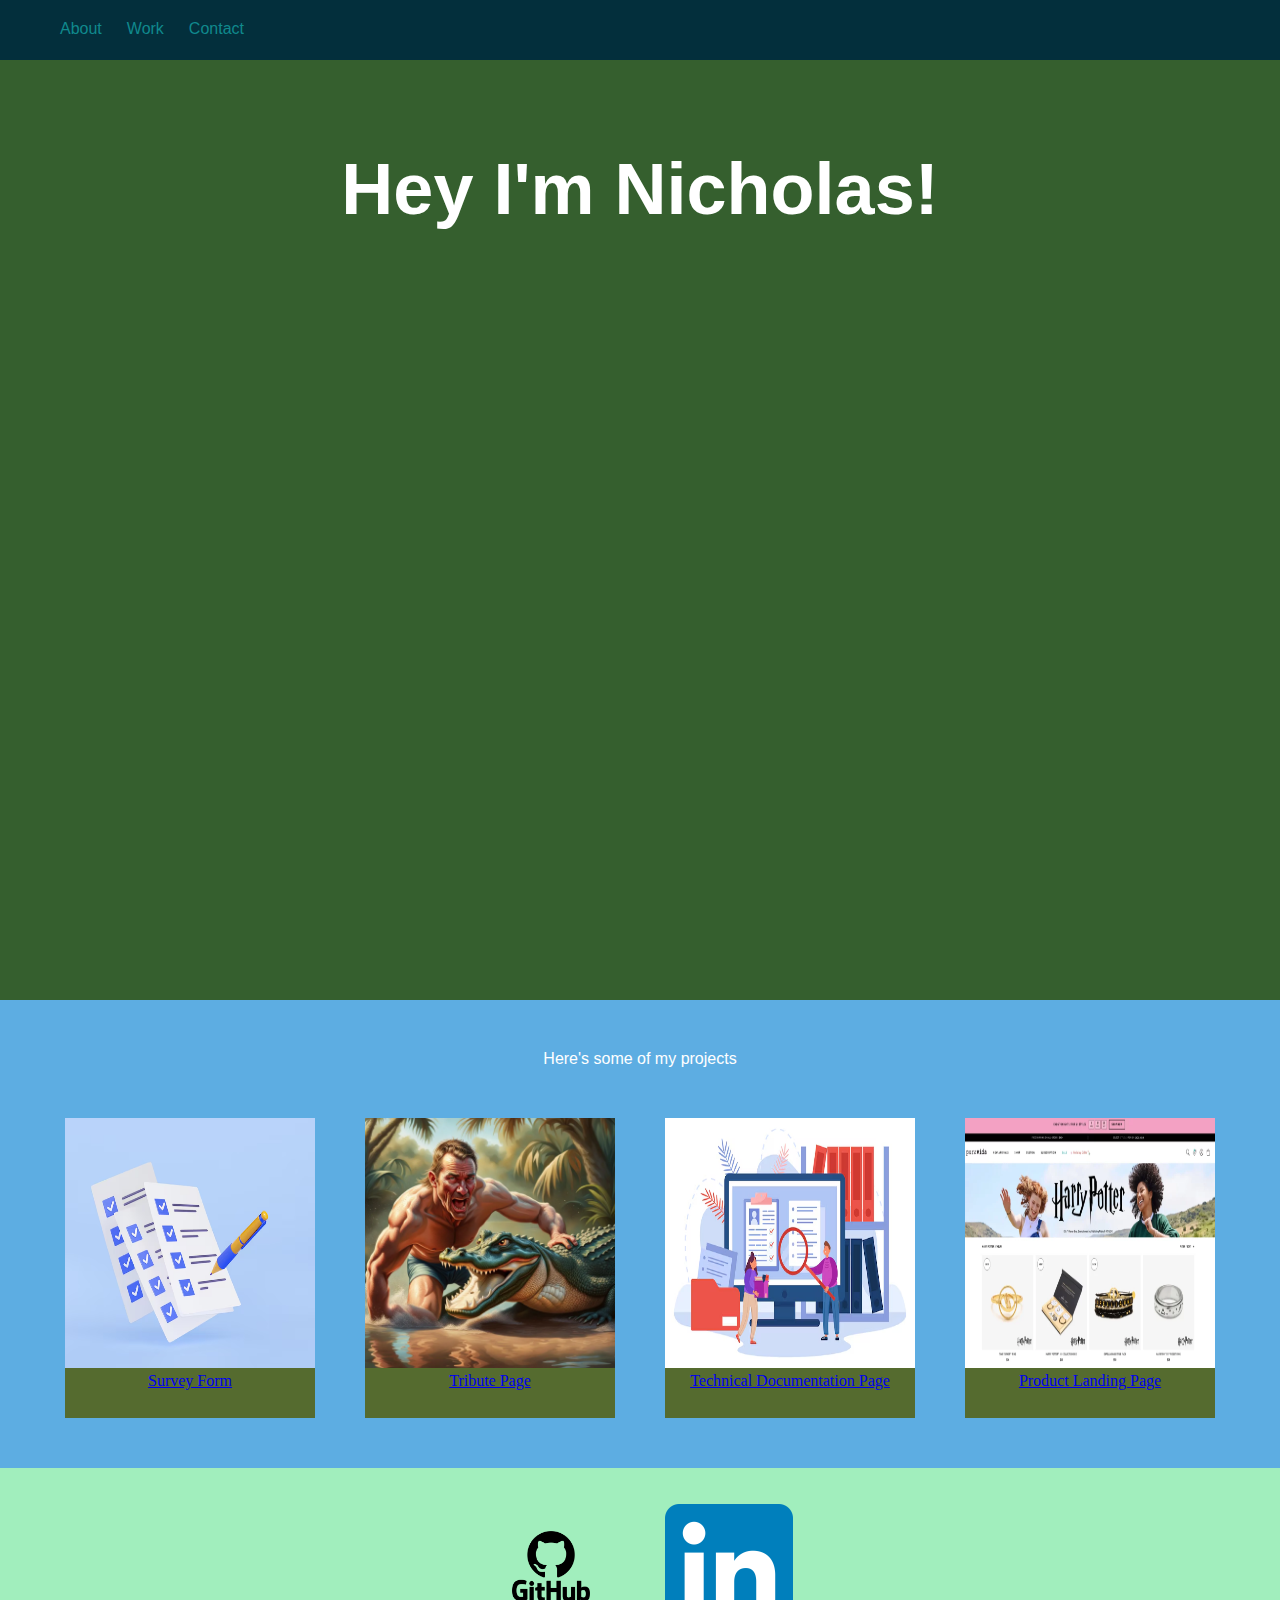
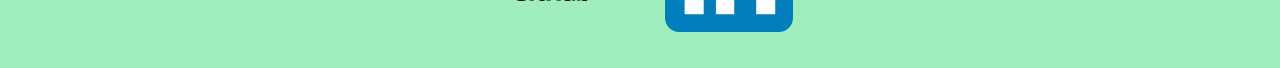
==== build-a-personal-portfolio-webpage/index.html @ 3ca8c760 "build-a-personal-portfolio-webpage" ====
<!DOCTYPE html>
<html>
  <head>
    <link rel="stylesheet" href="styles.css">
    <meta charset="utf-8">
    <meta name="viewport" content="width=device-width, initial-scale=1.0">
    <title>Personal Portfolio</title>
  </head>

  <body>
    <nav id="navbar">
      <div class="option">
        <a href="#welcome-section">About</a>
      </div>

      <div class="option">
        <a href="#projects">Work</a>
      </div>

      <div class="option">
        <a href="#contact">Contact</a>
      </div>
    </nav>

    <section id="welcome-section">
      <h1>Hey I'm Nicholas!</h1>
    </section>

    <section id="projects">
      <div class="heading"><header>Here's some of my projects</header></div>
      
      <div class="project-tile-links">
        <a href="build-a-survey-form\index.html" target="_blank">
          <div class="project-tile survey-form">
            <img src="build-a-survey-form\3d-illustration-pen-putting-blue-ticks-paper_107791-15675.avif"></img>
            Survey Form
          </div>
        </a>

        <a href="build-a-tribute-page\index.html" target="_blank">
          <div class="project-tile tribute-page">
            <img src="build-a-tribute-page\BsGDfkL45rkwVwpz7i50--1--3lq51.webp"></img>
            Tribute Page
          </div>
        </a>

        <a href="build-a-technical-documentation-page\index.html" target="_blank">
          <div class="project-tile technical-documentation">
            <img src="build-a-technical-documentation-page\search-digital-files.avif"></img>
            Technical Documentation Page
          </div>
        </a>

        <a href="build-a-product-landing-page\index.html" target="_blank">
          <div class="project-tile survey-form">
            <img src="build-a-product-landing-page\Screenshot-2024-11-11-at-16.38.45-1024x553.webp"></img>
            Product Landing Page
          </div>
        </a>
      </div>
    </section>

    <section id="contact">
      <a href="https://github.com/nickperi/" id="profile-link" target="_blank">
      <div class="github">
        <img src="GitHub-logo.png" alt="github icon"></img>
      </div>
      </a>

      <a href="https://www.linkedin.com/in/nicholas-pariag-65b96315b/" target="_blank">
        <div class="linkedin">
          <img src="LinkedIn_icon.svg.png" alt="linkedin icon"></img>
        </div>
      </a>
    </section>
  </body>
</html>
---- build-a-personal-portfolio-webpage/styles.css ----
body {
  text-align: center;
  margin: 0 0 0 0;
  overflow-x: hidden;
}

#navbar {
  width: 100vw;
  height: 25px;
  background-color: rgb(3,47,60);
  padding-top: 20px;
  padding-bottom: 15px;
  padding-left: 60px;
  padding-right: 160px;
  display: flex;
  flex-direction: row;
  align-items: left;
  gap: 25px;
  position: fixed;
}

#navbar a {
  color: rgb(16,137,141);
  text-decoration: none;
  font-family: sans-serif;
}

.option {
  width: auto;
}

.option:hover {
  background-color: rgb(4,97,105);
}

#welcome-section {
  width: 100vw;
  height: 100vh;
  font-family: Helvetica, sans-serif;
  font-size: 36px;
  padding-top: 100px;
  background-color: #355F2E;
  color: white;
}

#projects {
  background-color: rgb(93, 173, 226);
  padding-top: 50px;
  padding-bottom: 50px;
  width: 100vw;
  height: auto;
}

#projects .project-tile-links, #contact {
  display: flex;
  flex-direction: row;
  flex-wrap: wrap;
  align-items: center;
  justify-content: center;
  gap: 50px;
}

#projects .heading {
  color: white;
  font-family: sans-serif;
  display: block;
  padding-bottom: 50px;
  position: static;
}

.project-tile {
  width: 250px;
  height: 300px;
  cursor: pointer;
  background-color: darkolivegreen;
}

.project-tile:hover {
  padding: 0;
  width: 260px;
  height: 310px;
}

img {
  width: 100%;
  aspect-ratio: 1/1;
}

.project-tile, .github, .linkedin {
  object-fit: cover;
}

#contact {
  width: 100vw;
  height: 200px;
  background-color: #A1EEBD;
}

#contact a {
  max-width: 128px;
  max-height: 128px;
}

#contact a:hover {
  transform: translateY(8px);
}

#contact .linkedin {
  border-radius: 10px;
}

#contact .github img {
  aspect-ratio: 16/9;
}

@media only screen and (max-width: 768px) {

  body {
    width: 100%;
    height: 100%;
  }

  #welcome-section {
    padding-left: 0;
    padding-right: 0;
  }

  #projects {
    padding-left: 0;
    padding-right: 0;
  }

  #contacts {
    padding-left: 0;
    padding-right: 0;
  }
}
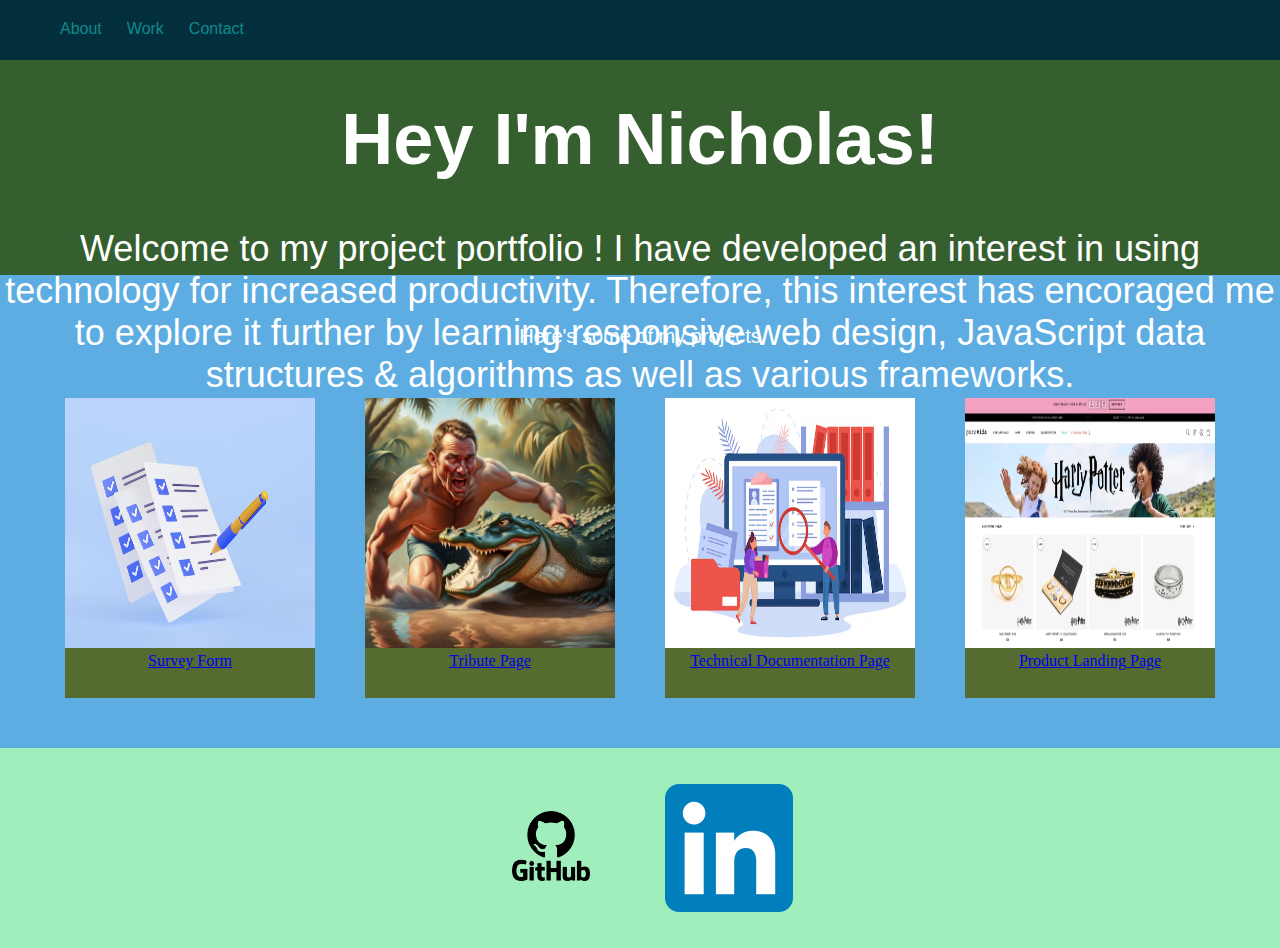
==== commit b37170c4: "Update index.html" ====
--- a/build-a-personal-portfolio-webpage/index.html
+++ b/build-a-personal-portfolio-webpage/index.html
@@ -22,8 +22,10 @@
       </div>
     </nav>
 
-    <section id="welcome-section">
+     <section id="welcome-section">
       <h1>Hey I'm Nicholas!</h1>
+      <p>Welcome to my project portfolio ! I have developed an interest in using technology for increased productivity.
+        Therefore, this interest has encoraged me to explore it further by learning responsive web design, JavaScript data structures & algorithms as well as various frameworks.</p>
     </section>
 
     <section id="projects">
@@ -74,4 +76,4 @@
       </a>
     </section>
   </body>
-</html>+</html>
--- a/build-a-personal-portfolio-webpage/styles.css
+++ b/build-a-personal-portfolio-webpage/styles.css
@@ -35,10 +35,10 @@
 
 #welcome-section {
   width: 100vw;
-  height: 100vh;
+  height: 25vh;
   font-family: Helvetica, sans-serif;
   font-size: 36px;
-  padding-top: 100px;
+  padding-top: 50px;
   background-color: #355F2E;
   color: white;
 }
@@ -63,6 +63,7 @@
 #projects .heading {
   color: white;
   font-family: sans-serif;
+  font-size: 20px;
   display: block;
   padding-bottom: 50px;
   position: static;
@@ -136,3 +137,4 @@
   }
 }
 
+
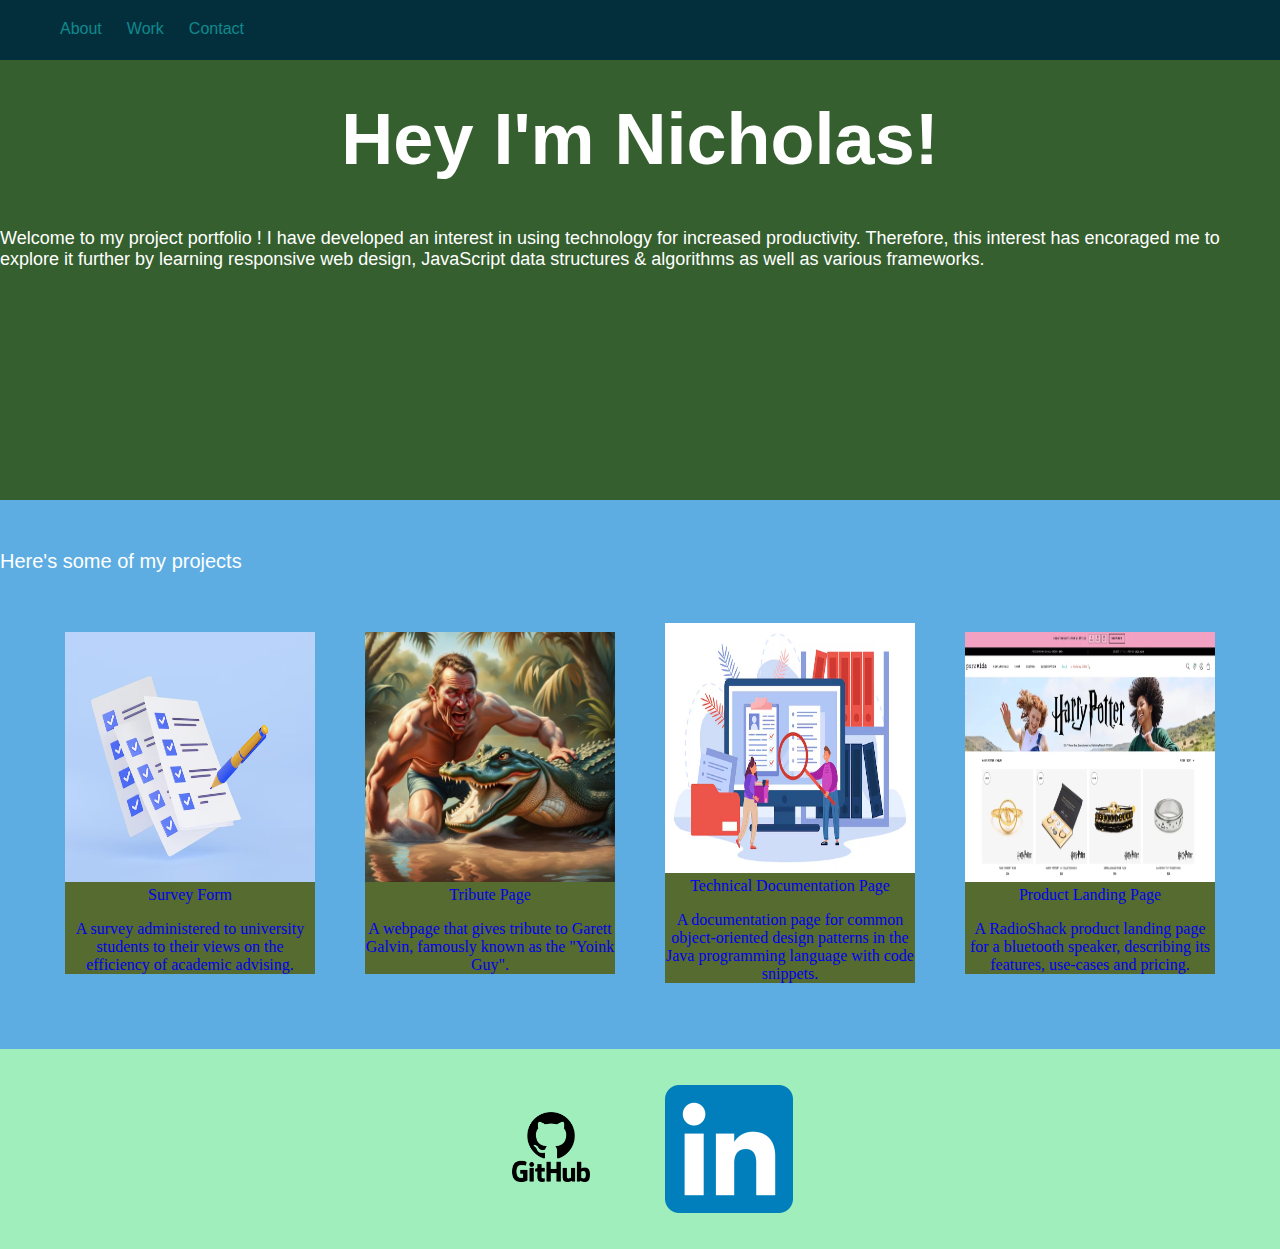
==== commit d3d7a9b6: "Update index.html" ====
--- a/build-a-personal-portfolio-webpage/index.html
+++ b/build-a-personal-portfolio-webpage/index.html
@@ -36,6 +36,7 @@
           <div class="project-tile survey-form">
             <img src="build-a-survey-form\3d-illustration-pen-putting-blue-ticks-paper_107791-15675.avif"></img>
             Survey Form
+            <p>A survey administered to university students to their views on the efficiency of academic advising.</p>
           </div>
         </a>
 
@@ -43,6 +44,7 @@
           <div class="project-tile tribute-page">
             <img src="build-a-tribute-page\BsGDfkL45rkwVwpz7i50--1--3lq51.webp"></img>
             Tribute Page
+            <p>A webpage that gives tribute to Garett Galvin, famously known as the "Yoink Guy".</p>
           </div>
         </a>
 
@@ -50,6 +52,7 @@
           <div class="project-tile technical-documentation">
             <img src="build-a-technical-documentation-page\search-digital-files.avif"></img>
             Technical Documentation Page
+            <p>A documentation page for common object-oriented design patterns in the Java programming language with code snippets.</p>
           </div>
         </a>
 
@@ -57,6 +60,7 @@
           <div class="project-tile survey-form">
             <img src="build-a-product-landing-page\Screenshot-2024-11-11-at-16.38.45-1024x553.webp"></img>
             Product Landing Page
+            <p>A RadioShack product landing page for a bluetooth speaker, describing its features, use-cases and pricing.</p>
           </div>
         </a>
       </div>
--- a/build-a-personal-portfolio-webpage/styles.css
+++ b/build-a-personal-portfolio-webpage/styles.css
@@ -1,5 +1,4 @@
 body {
-  text-align: center;
   margin: 0 0 0 0;
   overflow-x: hidden;
 }
@@ -35,12 +34,20 @@
 
 #welcome-section {
   width: 100vw;
-  height: 25vh;
+  height: 50vh;
   font-family: Helvetica, sans-serif;
   font-size: 36px;
   padding-top: 50px;
   background-color: #355F2E;
   color: white;
+}
+
+#welcome-section h1 {
+  text-align: center;
+}
+
+#welcome-section p {
+  font-size: 18px;
 }
 
 #projects {
@@ -71,7 +78,8 @@
 
 .project-tile {
   width: 250px;
-  height: 300px;
+  height: auto;
+  text-align: center;
   cursor: pointer;
   background-color: darkolivegreen;
 }
@@ -79,12 +87,20 @@
 .project-tile:hover {
   padding: 0;
   width: 260px;
-  height: 310px;
+  height: calc(auto + 10);
 }
 
 img {
   width: 100%;
   aspect-ratio: 1/1;
+}
+
+a {
+  text-decoration: none;
+}
+
+a:visited {
+  color: lightcyan;
 }
 
 .project-tile, .github, .linkedin {
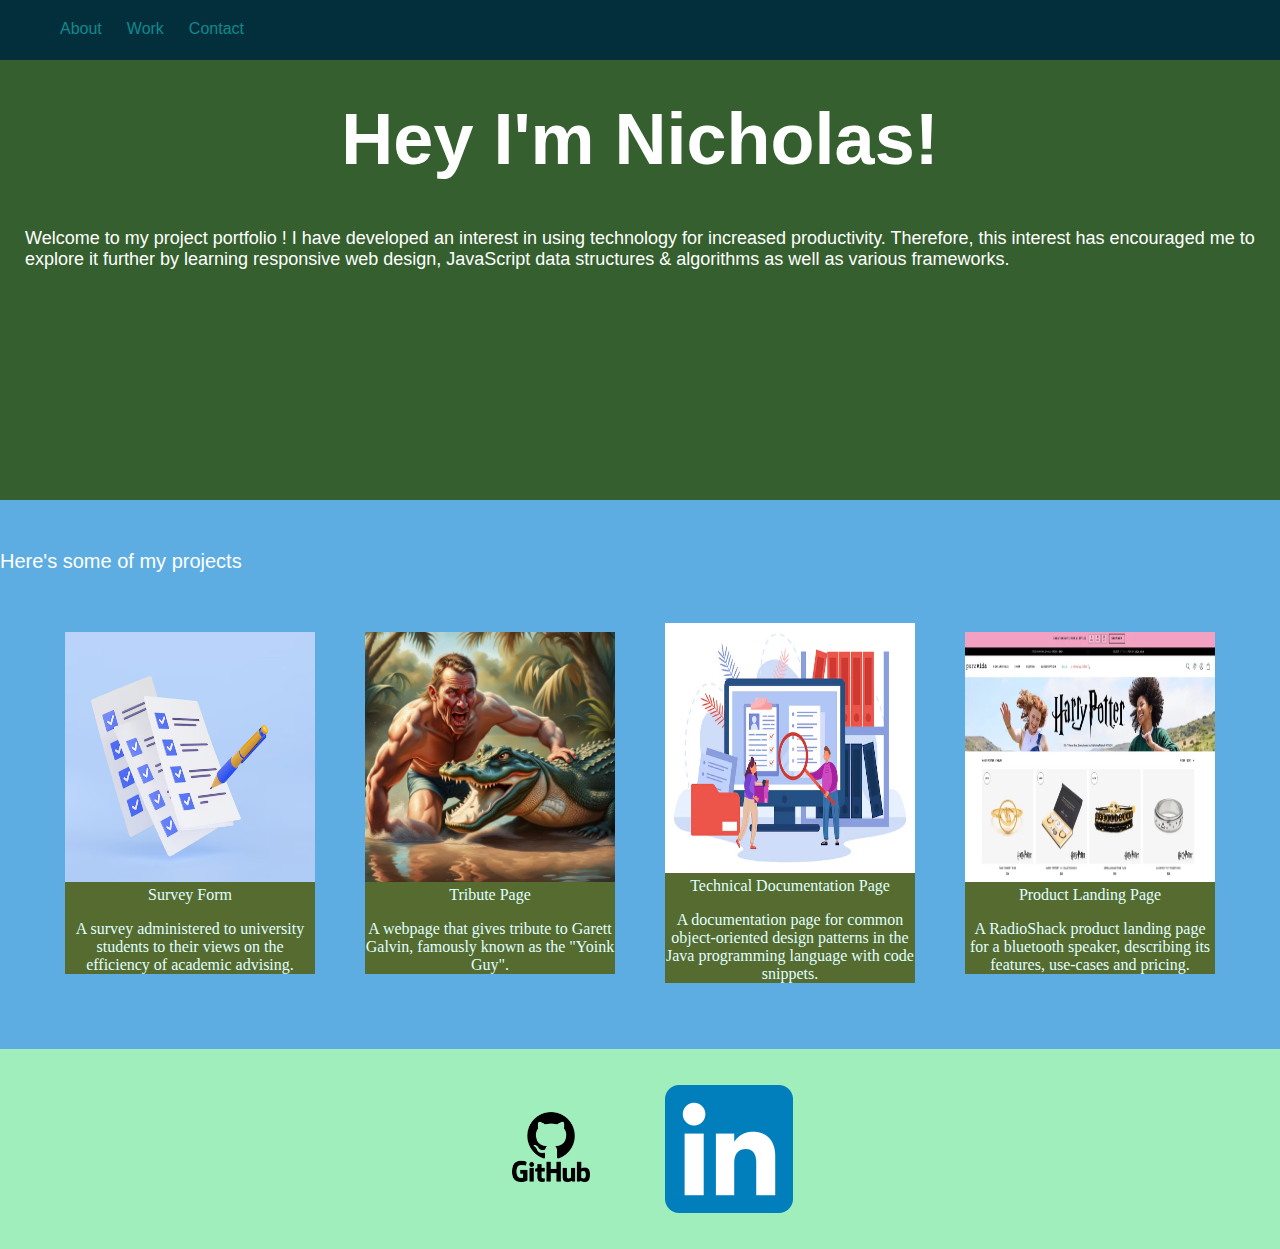
==== commit 4ee5666d: "Update index.html" ====
--- a/build-a-personal-portfolio-webpage/index.html
+++ b/build-a-personal-portfolio-webpage/index.html
@@ -25,7 +25,7 @@
      <section id="welcome-section">
       <h1>Hey I'm Nicholas!</h1>
       <p>Welcome to my project portfolio ! I have developed an interest in using technology for increased productivity.
-        Therefore, this interest has encoraged me to explore it further by learning responsive web design, JavaScript data structures & algorithms as well as various frameworks.</p>
+        Therefore, this interest has encouraged me to explore it further by learning responsive web design, JavaScript data structures & algorithms as well as various frameworks.</p>
     </section>
 
     <section id="projects">
--- a/build-a-personal-portfolio-webpage/styles.css
+++ b/build-a-personal-portfolio-webpage/styles.css
@@ -48,6 +48,8 @@
 
 #welcome-section p {
   font-size: 18px;
+  padding-left: 25px;
+  padding-right: 25px;
 }
 
 #projects {
@@ -85,9 +87,7 @@
 }
 
 .project-tile:hover {
-  padding: 0;
-  width: 260px;
-  height: calc(auto + 10);
+  transform: scale(1.2);
 }
 
 img {
@@ -97,10 +97,11 @@
 
 a {
   text-decoration: none;
+  color: lightcyan;
 }
 
 a:visited {
-  color: lightcyan;
+  color: cyan;
 }
 
 .project-tile, .github, .linkedin {
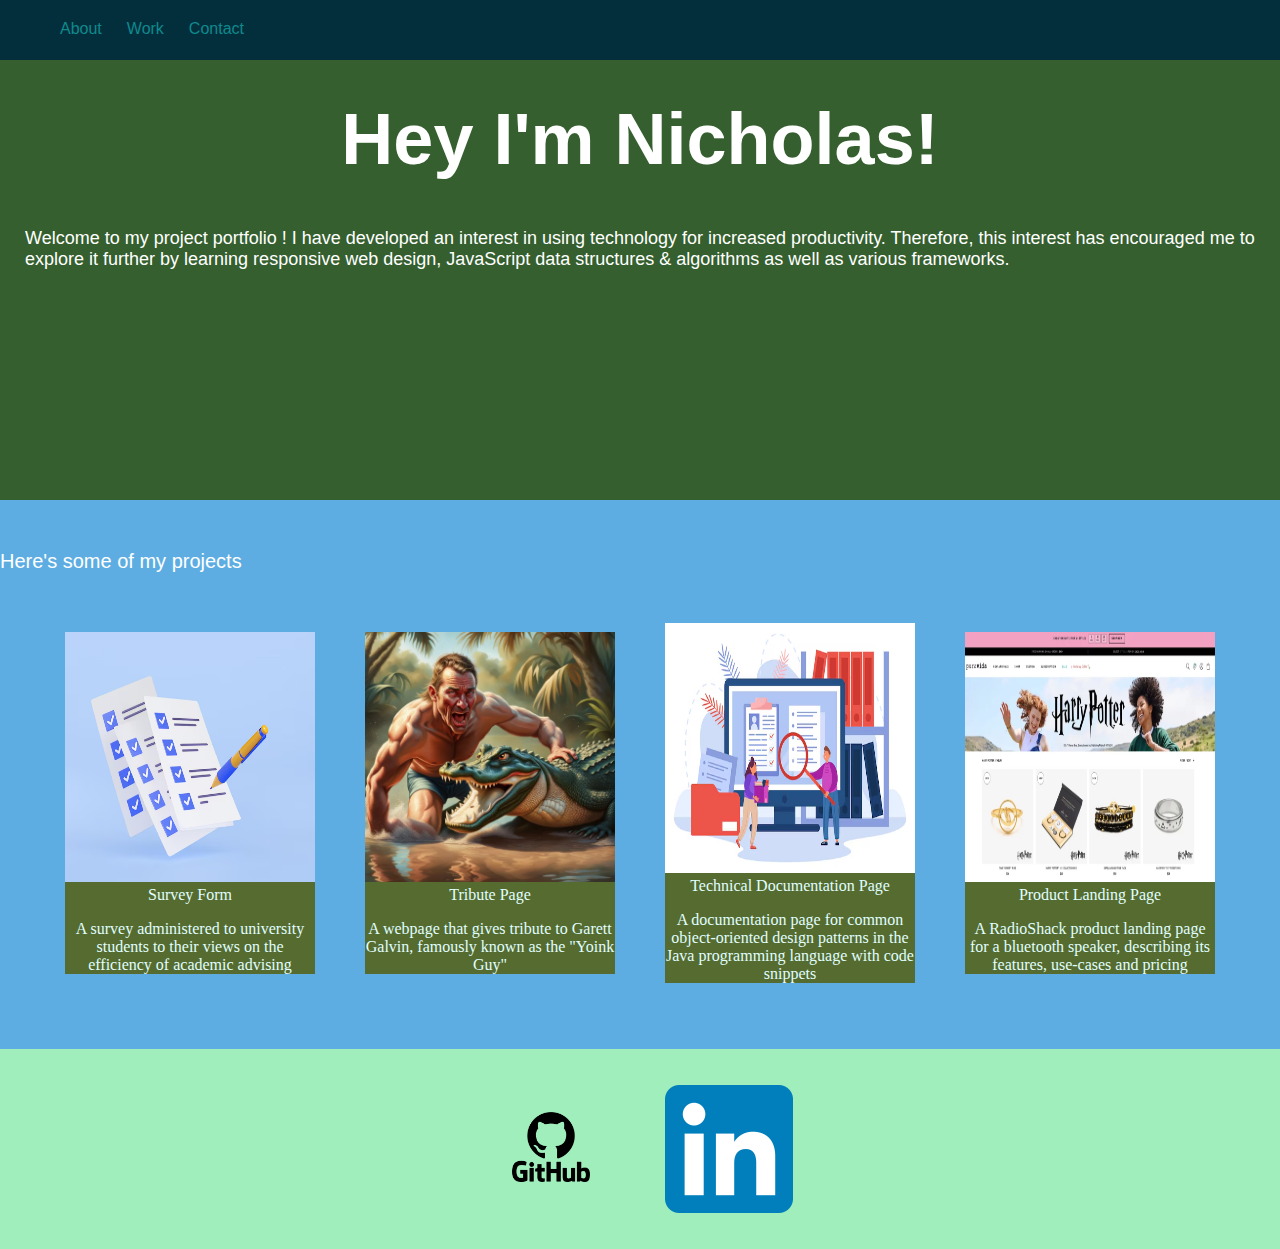
==== commit 4b5f7664: "Update index.html" ====
--- a/build-a-personal-portfolio-webpage/index.html
+++ b/build-a-personal-portfolio-webpage/index.html
@@ -36,7 +36,7 @@
           <div class="project-tile survey-form">
             <img src="build-a-survey-form\3d-illustration-pen-putting-blue-ticks-paper_107791-15675.avif"></img>
             Survey Form
-            <p>A survey administered to university students to their views on the efficiency of academic advising.</p>
+            <p>A survey administered to university students to their views on the efficiency of academic advising</p>
           </div>
         </a>
 
@@ -44,7 +44,7 @@
           <div class="project-tile tribute-page">
             <img src="build-a-tribute-page\BsGDfkL45rkwVwpz7i50--1--3lq51.webp"></img>
             Tribute Page
-            <p>A webpage that gives tribute to Garett Galvin, famously known as the "Yoink Guy".</p>
+            <p>A webpage that gives tribute to Garett Galvin, famously known as the "Yoink Guy"</p>
           </div>
         </a>
 
@@ -52,7 +52,7 @@
           <div class="project-tile technical-documentation">
             <img src="build-a-technical-documentation-page\search-digital-files.avif"></img>
             Technical Documentation Page
-            <p>A documentation page for common object-oriented design patterns in the Java programming language with code snippets.</p>
+            <p>A documentation page for common object-oriented design patterns in the Java programming language with code snippets</p>
           </div>
         </a>
 
@@ -60,7 +60,7 @@
           <div class="project-tile survey-form">
             <img src="build-a-product-landing-page\Screenshot-2024-11-11-at-16.38.45-1024x553.webp"></img>
             Product Landing Page
-            <p>A RadioShack product landing page for a bluetooth speaker, describing its features, use-cases and pricing.</p>
+            <p>A RadioShack product landing page for a bluetooth speaker, describing its features, use-cases and pricing</p>
           </div>
         </a>
       </div>
